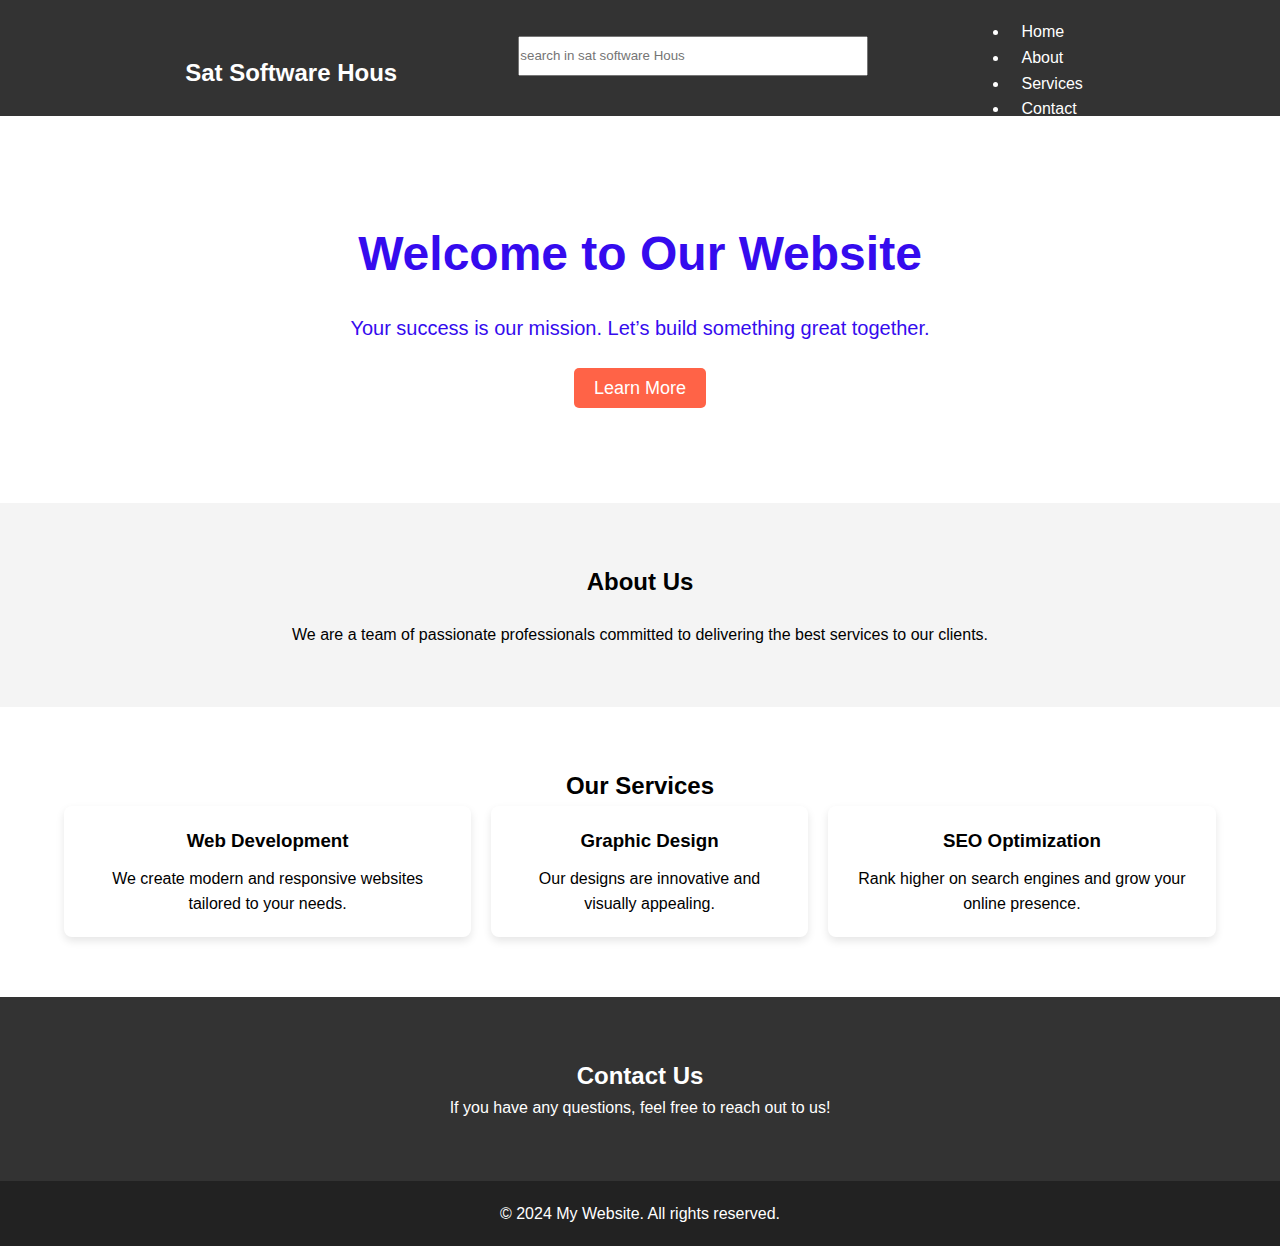
==== index.html @ 069885e6 "first commit" ====
<!DOCTYPE html>
<html lang="en">
<head>
  <meta charset="UTF-8">
  <meta name="viewport" content="width=device-width, initial-scale=1.0">
  <title>Simple Website</title>
  <link rel="stylesheet" href="style.css">
</head>
<body>
  <!-- Navigation Bar -->
  <nav class="navbar">
    <img src="" alt="">
    <div class="container">
      <h1 class="logo"><a href="#">Sat Software Hous</a></h1>
     <div class="nav-search"> <input type="text" placeholder="search in sat software Hous"></div>
      <ul class="nav-menu">
        <li><a href="#home">Home</a></li>
        <li><a href="#about">About</a></li>
        <li><a href="#services">Services</a></li>
        <li><a href="#contact">Contact</a></li>
      </ul>
    </div>
  </nav>

  <!-- Hero Section -->
  <section id="home" class="hero">
    <div class="container">
      <h2>Welcome to Our Website</h2>
      <p>Your success is our mission. Let’s build something great together.</p>
      <a href="#about" class="btn">Learn More</a>
    </div>
  </section>

  <!-- About Section -->
  <section id="about" class="about-section">
    <div class="container">
      <h2>About Us</h2>
      <p>We are a team of passionate professionals committed to delivering the best services to our clients.</p>
    </div>
  </section>

  <!-- Services Section -->
  <section id="services" class="services-section">
    <div class="container">
      <h2>Our Services</h2>
      <div class="services-grid">
        <div class="service">
          <h3>Web Development</h3>
          <p>We create modern and responsive websites tailored to your needs.</p>
        </div>
        <div class="service">
          <h3>Graphic Design</h3>
          <p>Our designs are innovative and visually appealing.</p>
        </div>
        <div class="service">
          <h3>SEO Optimization</h3>
          <p>Rank higher on search engines and grow your online presence.</p>
        </div>
      </div>
    </div>
  </section>

  <!-- Contact Section -->
  <section id="contact" class="contact-section">
    <div class="container">
      <h2>Contact Us</h2>
      <p>If you have any questions, feel free to reach out to us!</p>
    </div>
  </section>

  <!-- Footer -->
  <footer class="footer">
    <div class="container">
      <p>&copy; 2024 My Website. All rights reserved.</p>
    </div>
  </footer>
</body>
</html>
---- style.css ----
/* General Styles */
* {
  margin: 0;
  padding: 0;
  box-sizing: border-box;
}

body {
  font-family: Arial, sans-serif;
  line-height: 1.6;
}

.container {
  width: 90%;
  max-width: 1200px;
  margin: 0 auto;
}

/* Navigation Bar */
.navbar {
  background-color: #333;
  color: white;
  padding: 15px 0;
}

.navbar .container {
  height: 60px;
  display: flex;
  justify-content: space-evenly;
  align-items: center;
}

.navbar .logo a {
  color: white;
  text-decoration: none;
  font-size: 24px;
}
.nav-search{
height: 70px;
width: 350px;
}
input{height: 40px;
width: 350px;
}
.navbar.nav-menu {
  list-style-type: none;
  display: flex;
}

.navbar .nav-menu li {
  margin-left: 20px;
}

.navbar .nav-menu li a {
  color: white;
  text-decoration: none;
  padding: 8px 12px;
  transition: background 0.3s;
}

.navbar .nav-menu li a:hover {
  background-color: #555;
  border-radius: 5px;
}

/* Hero Section */
.hero {
  background-image: url('https://source.unsplash.com/1600x900/?nature,technology');
  background-size: cover;
  background-position: center;
  color: rgb(53, 11, 238);
  padding: 100px 0;
  text-align: center;
}

.hero h2 {
  font-size: 48px;
  margin-bottom: 20px;
}

.hero p {
  font-size: 20px;
  margin-bottom: 30px;
}

.hero .btn {
  background-color: #ff6347;
  color: white;
  padding: 10px 20px;
  text-decoration: none;
  font-size: 18px;
  border-radius: 5px;
  transition: background 0.3s;
}

.hero .btn:hover {
  background-color: #ff4500;
}

/* About Section */
.about-section {
  padding: 60px 0;
  background-color: #f4f4f4;
  text-align: center;
}

.about-section h2 {
  margin-bottom: 20px;
}

/* Services Section */
.services-section {
  padding: 60px 0;
  text-align: center;
}

.services-grid {
  display: flex;
  justify-content: space-around;
  gap: 20px;
}

.service {
  background-color: #fff;
  padding: 20px;
  border-radius: 8px;
  box-shadow: 0 4px 8px rgba(0, 0, 0, 0.1);
}

.service h3 {
  margin-bottom: 10px;
}

/* Contact Section */
.contact-section {
  padding: 60px 0;
  background-color: #333;
  color: white;
  text-align: center;
}

/* Footer */
.footer {
  background-color: #222;
  color: white;
  padding: 20px 0;
  text-align: center;
}
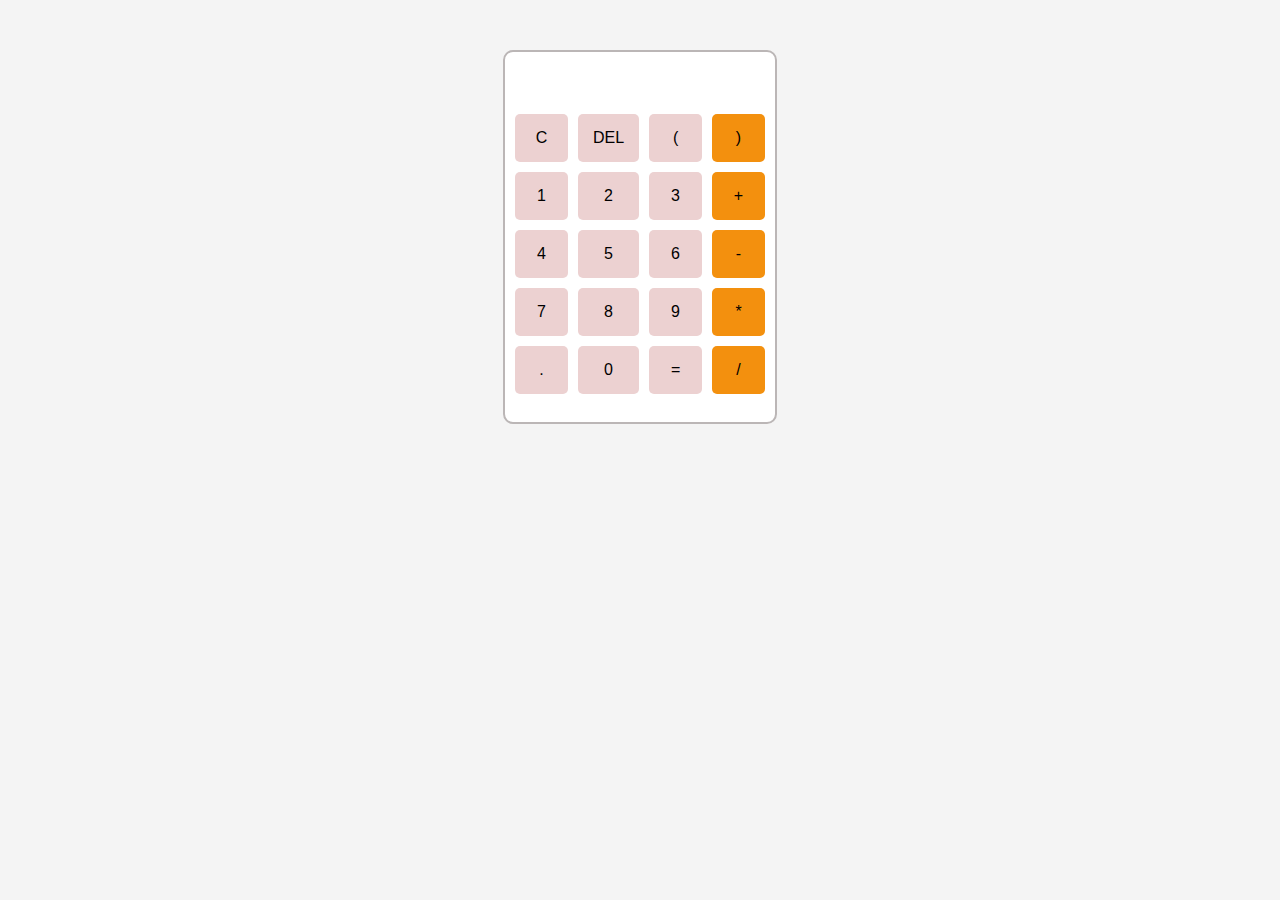
==== commit 7cc67c66: "add a index.html all file" ====
--- a/index.html
+++ b/index.html
@@ -3,76 +3,36 @@
 <head>
   <meta charset="UTF-8">
   <meta name="viewport" content="width=device-width, initial-scale=1.0">
-  <title>Simple Website</title>
+  <title>simple Calculator</title>
   <link rel="stylesheet" href="style.css">
+  
 </head>
 <body>
-  <!-- Navigation Bar -->
-  <nav class="navbar">
-    <img src="" alt="">
-    <div class="container">
-      <h1 class="logo"><a href="#">Sat Software Hous</a></h1>
-     <div class="nav-search"> <input type="text" placeholder="search in sat software Hous"></div>
-      <ul class="nav-menu">
-        <li><a href="#home">Home</a></li>
-        <li><a href="#about">About</a></li>
-        <li><a href="#services">Services</a></li>
-        <li><a href="#contact">Contact</a></li>
-      </ul>
+  <div class="calculator">
+    <input type="text" id="display" disabled>
+    <div class="buttons">
+      <button onclick="cleardisplay()">C</button>
+      <button onclick="deletelast()">DEL</button>
+      <button onclick="appendToDisplay('(')">(</button>
+      <button onclick="appendToDisplay(')')">)</button>
+      <button onclick="appendToDisplay('1')">1</button>
+      <button onclick="appendToDisplay('2')">2</button>
+      <button onclick="appendToDisplay('3')">3</button>
+      <button onclick="appendToDisplay('+')">+</button>
+      <button onclick="appendToDisplay('4')">4</button>
+      <button onclick="appendToDisplay('5')">5</button>
+      <button onclick="appendToDisplay('6')">6</button>
+      <button onclick="appendToDisplay('-')">-</button>
+      <button onclick="appendToDisplay('7')">7</button>
+      <button onclick="appendToDisplay('8')">8</button>
+      <button onclick="appendToDisplay('9')">9</button>
+      <button onclick="appendToDisplay('*')">*</button>
+      <button onclick="appendToDisplay('.')">.</button>
+      <button onclick="appendToDisplay('0')">0</button>
+      <button onclick="calculateResult()">=</button>
+      <button onclick="appendToDisplay('/')">/</button>
     </div>
-  </nav>
-
-  <!-- Hero Section -->
-  <section id="home" class="hero">
-    <div class="container">
-      <h2>Welcome to Our Website</h2>
-      <p>Your success is our mission. Let’s build something great together.</p>
-      <a href="#about" class="btn">Learn More</a>
-    </div>
-  </section>
-
-  <!-- About Section -->
-  <section id="about" class="about-section">
-    <div class="container">
-      <h2>About Us</h2>
-      <p>We are a team of passionate professionals committed to delivering the best services to our clients.</p>
-    </div>
-  </section>
-
-  <!-- Services Section -->
-  <section id="services" class="services-section">
-    <div class="container">
-      <h2>Our Services</h2>
-      <div class="services-grid">
-        <div class="service">
-          <h3>Web Development</h3>
-          <p>We create modern and responsive websites tailored to your needs.</p>
-        </div>
-        <div class="service">
-          <h3>Graphic Design</h3>
-          <p>Our designs are innovative and visually appealing.</p>
-        </div>
-        <div class="service">
-          <h3>SEO Optimization</h3>
-          <p>Rank higher on search engines and grow your online presence.</p>
-        </div>
-      </div>
-    </div>
-  </section>
-
-  <!-- Contact Section -->
-  <section id="contact" class="contact-section">
-    <div class="container">
-      <h2>Contact Us</h2>
-      <p>If you have any questions, feel free to reach out to us!</p>
-    </div>
-  </section>
-
-  <!-- Footer -->
-  <footer class="footer">
-    <div class="container">
-      <p>&copy; 2024 My Website. All rights reserved.</p>
-    </div>
-  </footer>
+  </div>
+  <script src="script.js"></script>
 </body>
-</html>
+</html>--- a/style.css
+++ b/style.css
@@ -1,148 +1,49 @@
-/* General Styles */
-* {
-  margin: 0;
-  padding: 0;
-  box-sizing: border-box;
+body{
+  font-family: Arial, Helvetica, sans-serif;
+  margin: 0px;
+  display: flex;
+  justify-content: center;
+  align-items: center;
+  background-color: #f4f4f4;
 }
+.calculator{
+  height: 350px;
+  width: 250px;
+  background-color: #fff;
+  margin-top: 50px;
+  border:2px solid  #bbb6b6;
+  border-radius:10px ;
+  padding: 10px;
+}
+#display{
+  height: 50px;
+  width: 245px;
+  bottom: none;
+  background-color: #fff;
+  font-size: 24px;
+  border-radius: 10px;
+  border: none;
+}
+.buttons{
+  display: grid;
+  grid-template-columns: repeat(4,1fr) ;
+  gap: 10px;
 
-body {
-  font-family: Arial, sans-serif;
-  line-height: 1.6;
 }
-
-.container {
-  width: 90%;
-  max-width: 1200px;
-  margin: 0 auto;
+button{
+  font-size: 1rem;
+  border: none;
+  padding: 15px;
+  background-color: #ecd1d1;
+  border-radius: 5px;
+  margin-right5px: ;
 }
-
-/* Navigation Bar */
-.navbar {
-  background-color: #333;
-  color: white;
-  padding: 15px 0;
+button:hover{
+background-color: rgb(180, 190, 190);
 }
-
-.navbar .container {
-  height: 60px;
-  display: flex;
-  justify-content: space-evenly;
-  align-items: center;
+button:nth-child(4n){
+  background-color: rgb(243, 144, 14);
 }
-
-.navbar .logo a {
-  color: white;
-  text-decoration: none;
-  font-size: 24px;
-}
-.nav-search{
-height: 70px;
-width: 350px;
-}
-input{height: 40px;
-width: 350px;
-}
-.navbar.nav-menu {
-  list-style-type: none;
-  display: flex;
-}
-
-.navbar .nav-menu li {
-  margin-left: 20px;
-}
-
-.navbar .nav-menu li a {
-  color: white;
-  text-decoration: none;
-  padding: 8px 12px;
-  transition: background 0.3s;
-}
-
-.navbar .nav-menu li a:hover {
-  background-color: #555;
-  border-radius: 5px;
-}
-
-/* Hero Section */
-.hero {
-  background-image: url('https://source.unsplash.com/1600x900/?nature,technology');
-  background-size: cover;
-  background-position: center;
-  color: rgb(53, 11, 238);
-  padding: 100px 0;
-  text-align: center;
-}
-
-.hero h2 {
-  font-size: 48px;
-  margin-bottom: 20px;
-}
-
-.hero p {
-  font-size: 20px;
-  margin-bottom: 30px;
-}
-
-.hero .btn {
-  background-color: #ff6347;
-  color: white;
-  padding: 10px 20px;
-  text-decoration: none;
-  font-size: 18px;
-  border-radius: 5px;
-  transition: background 0.3s;
-}
-
-.hero .btn:hover {
-  background-color: #ff4500;
-}
-
-/* About Section */
-.about-section {
-  padding: 60px 0;
-  background-color: #f4f4f4;
-  text-align: center;
-}
-
-.about-section h2 {
-  margin-bottom: 20px;
-}
-
-/* Services Section */
-.services-section {
-  padding: 60px 0;
-  text-align: center;
-}
-
-.services-grid {
-  display: flex;
-  justify-content: space-around;
-  gap: 20px;
-}
-
-.service {
-  background-color: #fff;
-  padding: 20px;
-  border-radius: 8px;
-  box-shadow: 0 4px 8px rgba(0, 0, 0, 0.1);
-}
-
-.service h3 {
-  margin-bottom: 10px;
-}
-
-/* Contact Section */
-.contact-section {
-  padding: 60px 0;
-  background-color: #333;
-  color: white;
-  text-align: center;
-}
-
-/* Footer */
-.footer {
-  background-color: #222;
-  color: white;
-  padding: 20px 0;
-  text-align: center;
-}
+button:nth-child(4n):hover{
+background-color: rgb(179, 100, 11);
+}